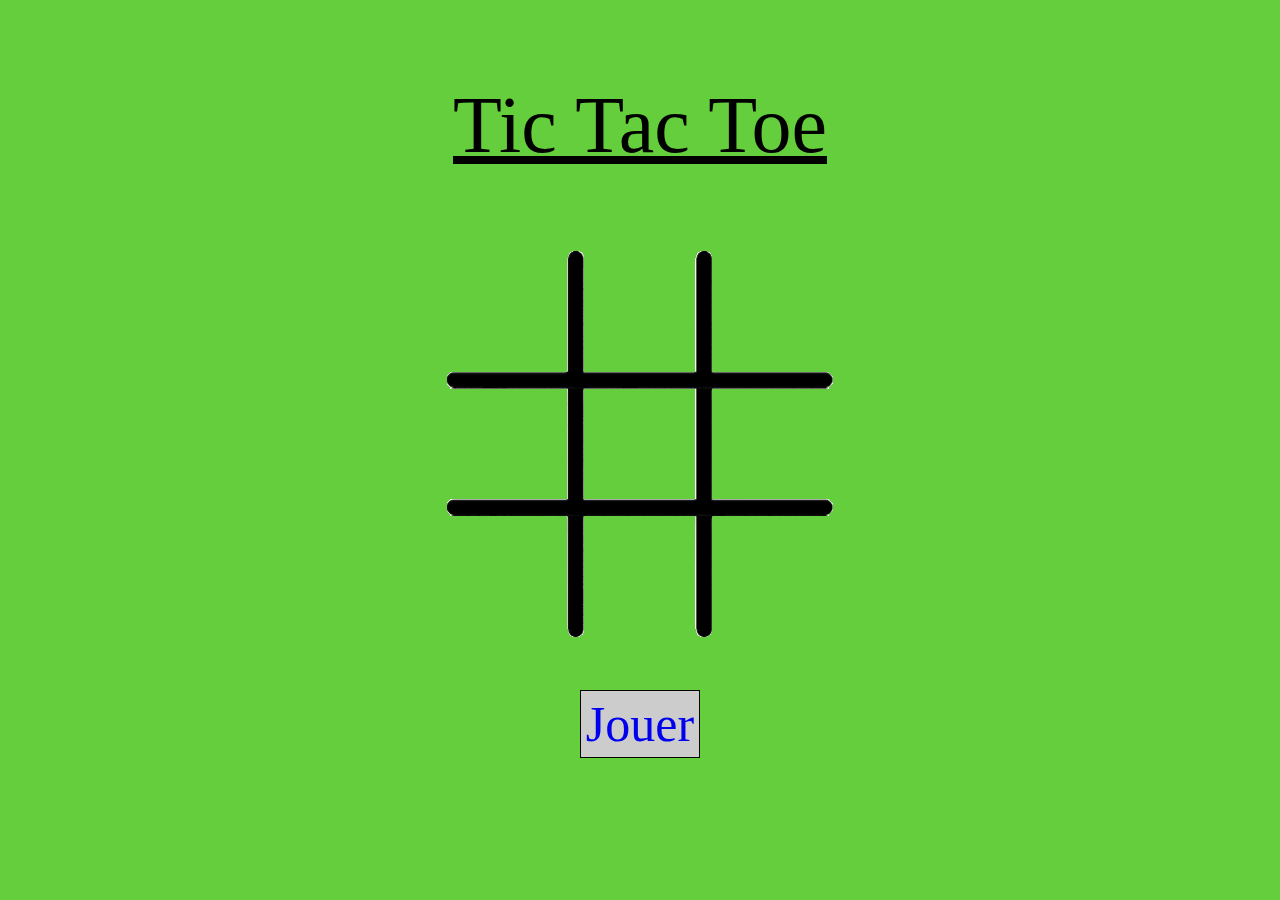
==== index.html @ 6a7f5ffb "test2" ====
<!DOCTYPE html>
<html>
<head>
    <link href="style.css" rel="stylesheet">
    <title>TTT par Paul et Ludo</title>
    <meta charset="UTF-8"/>  
</head>

<body>

<p>Tic Tac Toe</p>

<img src="tictac.gif" alt="" />
<br/><br/><br/><br/>

<a href="morpion.html" class="boutonJouer">Jouer</a>


</body>






</html>
---- style.css ----
/* MORPION.HTML */

#jeu 
{
    width: 240px;
    height: 250px;
    background-color: black;
    border : 1px solid #555;
    margin: 50px auto;
    /* box-shadow: 3px 8px 3px #bbb; */
    padding: 10px;
    overflow: auto;
    display : flex;
    flex-wrap: wrap;
    font-size: 60px;
}

#jeu div
{
    margin: auto;
    clear: both;
}

#jeu div
{
    width: 70px;
    height: 70px;
    margin: 5px;
    float: left;
    font-weight: bold;
    background-color:white;
}
#jeuStatus
{
    color: white;
    padding: 15px 10px;
    font-size: 50px;
}


body
{
    background-color: rgb(101, 206, 60);
    text-align: center;
} 



/* INDEX.HTML */

.boutonJouer{
    border:1px solid #000;
    padding:5px;
    background:#CCC;
    width: 1000px;
}
    
 
p {
text-decoration: underline;
font-size: 80px;
}
    
a{
    font-size: 50px;
    text-decoration: none;
}
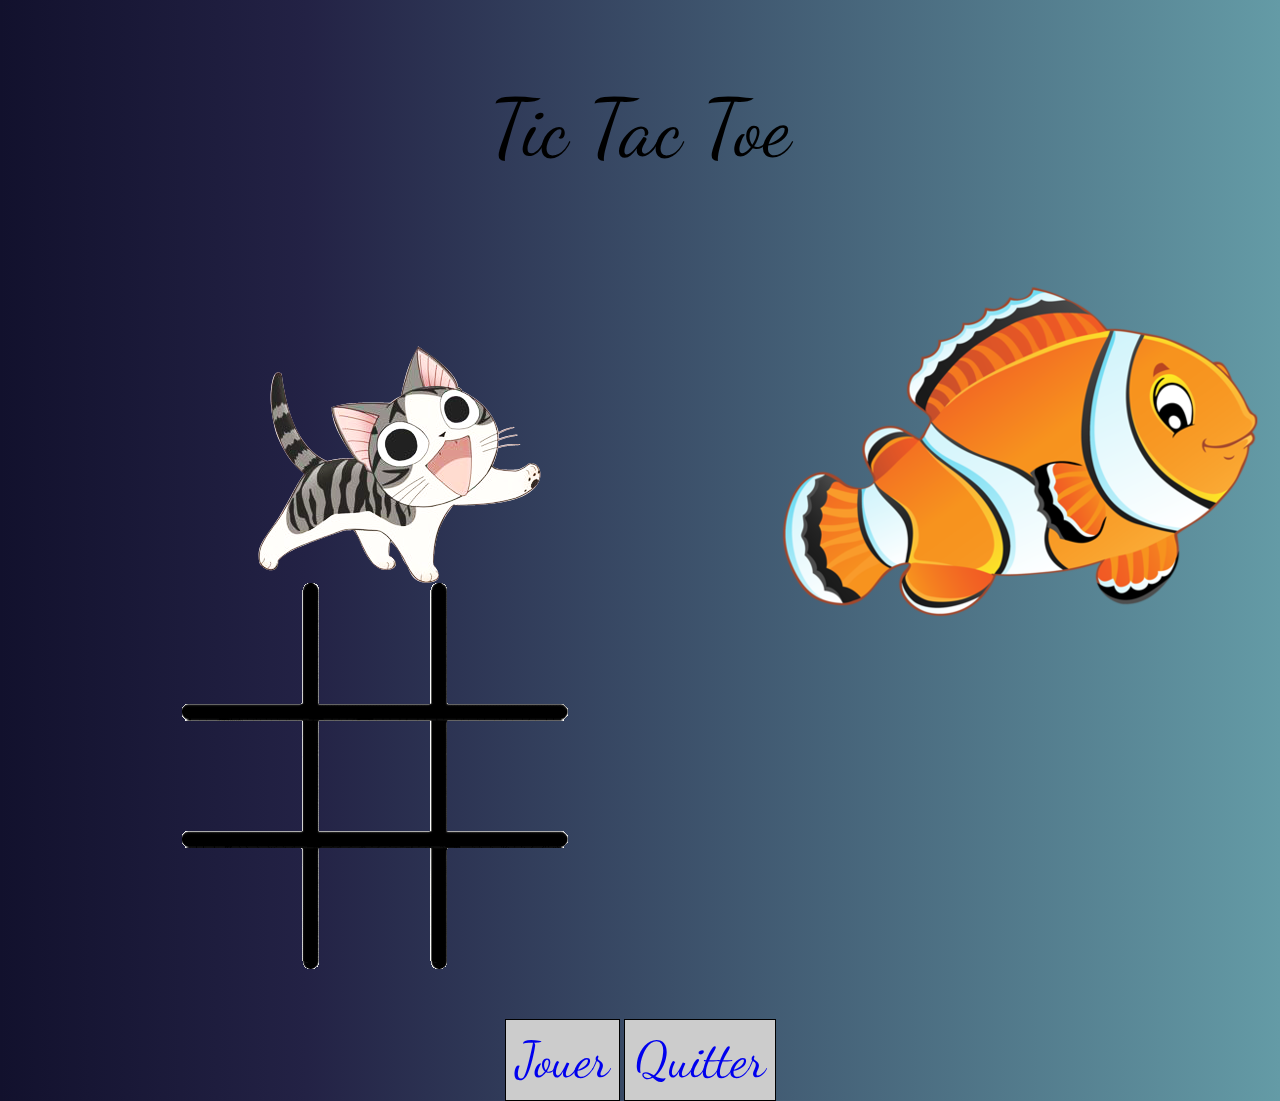
==== commit 777f2af9: "ajout graph" ====
--- a/index.html
+++ b/index.html
@@ -2,20 +2,25 @@
 <html>
 <head>
     <link href="style.css" rel="stylesheet">
+    <link href="https://fonts.googleapis.com/css2?family=Dancing+Script&display=swap" rel="stylesheet">
     <title>TTT par Paul et Ludo</title>
     <meta charset="UTF-8"/>  
 </head>
 
-<body>
+<body onclick='fermer()'>
 
 <p>Tic Tac Toe</p>
+<img class="chat_position" src="images/chi.png" alt="" />
 
-<img src="tictac.gif" alt="" />
-<br/><br/><br/><br/>
+<img class="poisson_position" src="images/poisson_clown.png" alt="" />
+
+<img class="tic_tac" src="images/tictac.gif" alt="" />
+
+ <br/><br/><br/><br/> 
 
 <a href="morpion.html" class="boutonJouer">Jouer</a>
 
-
+<a href="javascript:window.opener='x';window.close();" onclick="fermer" class="boutonJouer">Quitter</a>
 </body>
 
 
--- a/style.css
+++ b/style.css
@@ -40,8 +40,11 @@
 
 body
 {
-    background-color: rgb(101, 206, 60);
+    /* background-color: rgb(101, 206, 60); */
+    background: rgb(18,17,45);
+    background: linear-gradient(90deg, rgba(18,17,45,1) 0%, rgba(35,34,69,1) 24%, rgba(100,155,166,1) 100%);
     text-align: center;
+    font-family: 'Dancing Script', cursive;
 } 
 
 
@@ -50,14 +53,15 @@
 
 .boutonJouer{
     border:1px solid #000;
-    padding:5px;
+    padding:10px;
     background:#CCC;
     width: 1000px;
+   
 }
     
  
 p {
-text-decoration: underline;
+
 font-size: 80px;
 }
     
@@ -65,4 +69,29 @@
     font-size: 50px;
     text-decoration: none;
 }
-        +        
+.chat_position{
+float: left;
+margin-left: 250px;
+margin-top: 90px;
+}
+
+.poisson_position{
+    float: right;
+}
+
+.tic_tac{
+
+ margin-right: 30px;
+}
+
+.chat_position_game{
+    float: left;
+    margin-left: 200px;
+    margin-top: 90px;
+    }
+    
+.poisson_position__game{
+    
+   z
+}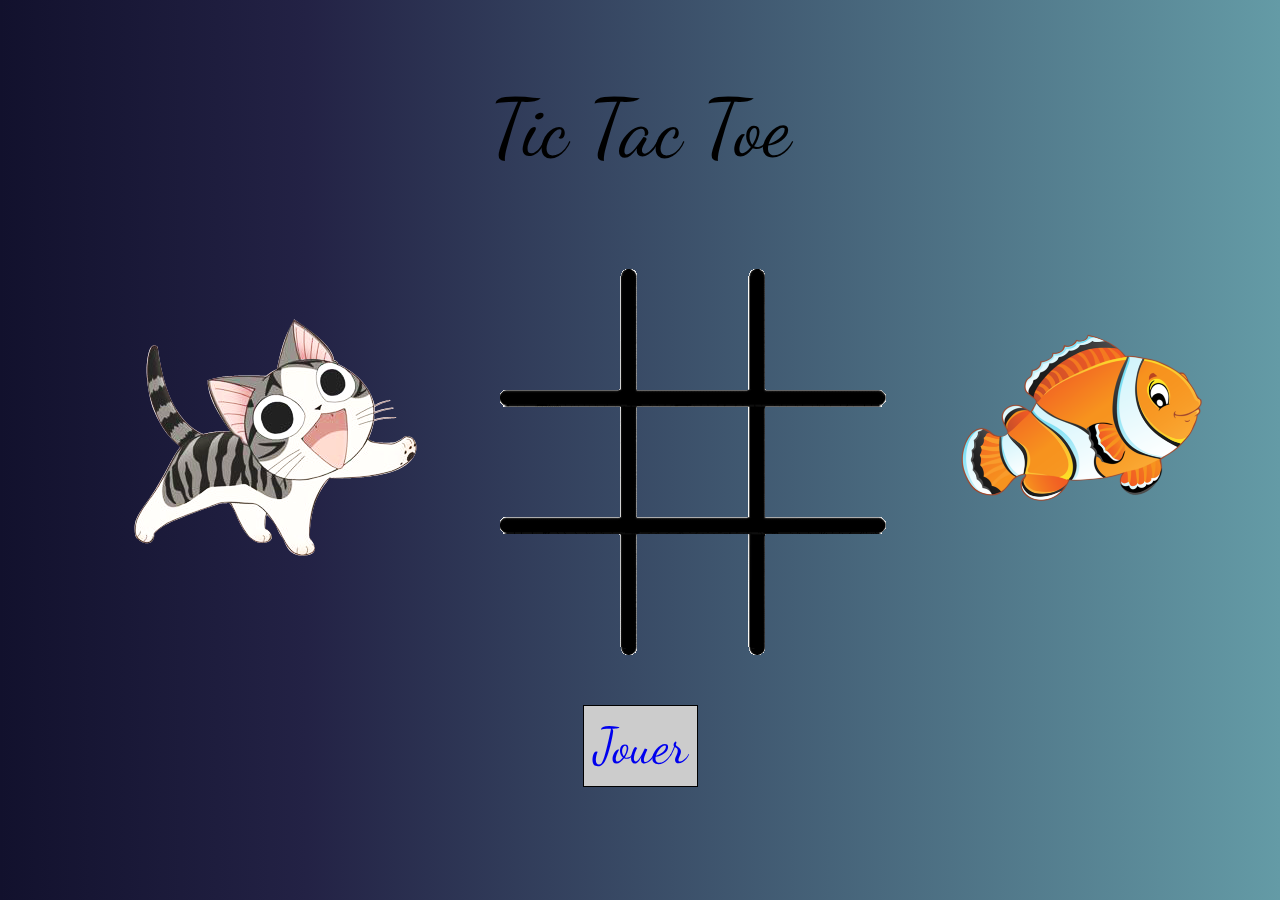
==== commit c69901ce: "ajout 3 eme joueur" ====
--- a/index.html
+++ b/index.html
@@ -2,6 +2,7 @@
 <html>
 <head>
     <link href="style.css" rel="stylesheet">
+    <!-- <link rel="stylesheet" media="screen and (max-width: 320px)" href="1280style.css" /> -->
     <link href="https://fonts.googleapis.com/css2?family=Dancing+Script&display=swap" rel="stylesheet">
     <title>TTT par Paul et Ludo</title>
     <meta charset="UTF-8"/>  
@@ -9,7 +10,7 @@
 
 <body onclick='fermer()'>
 
-<p>Tic Tac Toe</p>
+<p id=titre>Tic Tac Toe</p>
 <img class="chat_position" src="images/chi.png" alt="" />
 
 <img class="poisson_position" src="images/poisson_clown.png" alt="" />
@@ -20,7 +21,7 @@
 
 <a href="morpion.html" class="boutonJouer">Jouer</a>
 
-<a href="javascript:window.opener='x';window.close();" onclick="fermer" class="boutonJouer">Quitter</a>
+<!-- <a href="javascript:window.opener='x';window.close();" onclick="fermer" class="boutonJouer">Quitter</a> -->
 </body>
 
 
--- a/style.css
+++ b/style.css
@@ -56,6 +56,7 @@
     padding:10px;
     background:#CCC;
     width: 1000px;
+    margin-bottom: 10%;
    
 }
     
@@ -72,26 +73,39 @@
         
 .chat_position{
 float: left;
-margin-left: 250px;
-margin-top: 90px;
+margin-left: 10%;
+margin-top: 5%;
 }
 
 .poisson_position{
     float: right;
+    margin-top: 5%;
+    margin-right: 5%;
+    width: 20%;
 }
 
 .tic_tac{
 
- margin-right: 30px;
+ margin-left: 1%;
+ margin-top: 1%;
+
 }
 
 .chat_position_game{
     float: left;
-    margin-left: 200px;
-    margin-top: 90px;
+    margin-left: 10%;
+    margin-top: 3%;
     }
     
 .poisson_position__game{
     
-   z
+   float: left;
+}
+
+.icon_chi {
+    width: 70px;
+}
+
+.icon_poisson {
+    width: 70px;
 }--- a/1280style.css
+++ b/1280style.css
@@ -0,0 +1,111 @@
+/* MORPION.HTML */
+
+#jeu 
+{
+    width: 240px;
+    height: 250px;
+    background-color: black;
+    border : 1px solid #555;
+    margin: 50px auto;
+    /* box-shadow: 3px 8px 3px #bbb; */
+    padding: 10px;
+    overflow: auto;
+    display : flex;
+    flex-wrap: wrap;
+    font-size: 60px;
+}
+
+#jeu div
+{
+    margin: auto;
+    clear: both;
+}
+
+#jeu div
+{
+    width: 70px;
+    height: 70px;
+    margin: 5px;
+    float: left;
+    font-weight: bold;
+    background-color:white;
+}
+#jeuStatus
+{
+    color: white;
+    padding: 15px 10px;
+    font-size: 50px;
+}
+
+
+body
+{
+    /* background-color: rgb(101, 206, 60); */
+    background: rgb(18,17,45);
+    background: linear-gradient(90deg, rgba(18,17,45,1) 0%, rgba(35,34,69,1) 24%, rgba(100,155,166,1) 100%);
+    text-align: center;
+    font-family: 'Dancing Script', cursive;
+} 
+
+
+
+/* INDEX.HTML */
+
+.boutonJouer{
+    border:1px solid #000;
+    padding:10px;
+    background:#CCC;
+    width: 1000px;
+    margin-bottom: 10%;
+   
+}
+    
+ 
+p {
+
+font-size: 200px;
+}
+    
+a{
+    font-size: 50px;
+    text-decoration: none;
+}
+        
+.chat_position{
+float: left;
+margin-left: 10%;
+margin-top: 5%;
+}
+
+.poisson_position{
+    float: right;
+    margin-top: 5%;
+    margin-right: 5%;
+    width: 20%;
+}
+
+.tic_tac{
+
+ margin-left: 2%;
+ margin-top: 1%;
+
+}
+
+.chat_position_game{
+    float: left;
+    margin-left: 10%;
+    margin-top: 3%;
+    }
+    
+.poisson_position__game{
+    
+   float: left;
+}
+
+.icon_chi {
+    width: 70px;
+}
+
+.icon_poisson {
+    width: 70px;
+}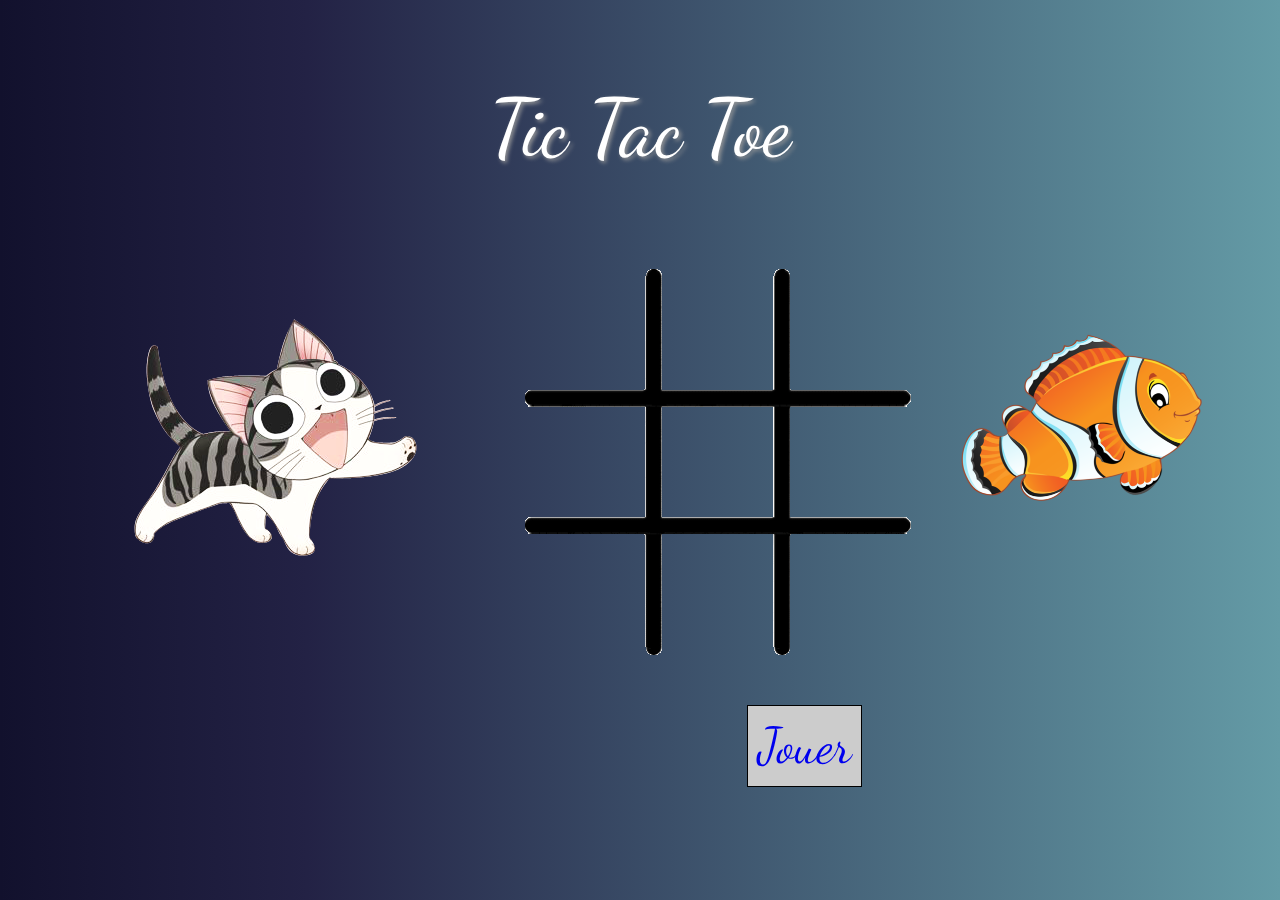
==== commit b3e06a34: "changement des regles et bouton pour cacher les regles ou non" ====
--- a/index.html
+++ b/index.html
@@ -24,9 +24,4 @@
 <!-- <a href="javascript:window.opener='x';window.close();" onclick="fermer" class="boutonJouer">Quitter</a> -->
 </body>
 
-
-
-
-
-
 </html>--- a/style.css
+++ b/style.css
@@ -1,12 +1,13 @@
 /* MORPION.HTML */
 
+/* body du morpion */
 #jeu 
 {
-    width: 240px;
-    height: 250px;
+    width: 400px;
+    height: 410px;
     background-color: black;
     border : 1px solid #555;
-    margin: 50px auto;
+    margin: 10px auto;
     /* box-shadow: 3px 8px 3px #bbb; */
     padding: 10px;
     overflow: auto;
@@ -15,62 +16,81 @@
     font-size: 60px;
 }
 
-#jeu div
-{
-    margin: auto;
-    clear: both;
+#jeu div{
+margin: auto;
+clear: both;
 }
 
-#jeu div
-{
-    width: 70px;
-    height: 70px;
-    margin: 5px;
-    float: left;
-    font-weight: bold;
-    background-color:white;
-}
-#jeuStatus
-{
-    color: white;
-    padding: 15px 10px;
-    font-size: 50px;
+/* case du morpion */
+#jeu div{
+width: 90px;
+height: 90px;
+margin: 5px;
+float: left;
+font-weight: bold;
+background-color:white;
 }
 
+/* status du jeu (exemple : joueur A c'est a votre tour) */
+#jeuStatus{
+color: white;
+padding: 15px 10px;
+font-size: 50px;
+}
 
-body
-{
-    /* background-color: rgb(101, 206, 60); */
-    background: rgb(18,17,45);
-    background: linear-gradient(90deg, rgba(18,17,45,1) 0%, rgba(35,34,69,1) 24%, rgba(100,155,166,1) 100%);
-    text-align: center;
-    font-family: 'Dancing Script', cursive;
+/* Pour les deux pages fond de page  */
+
+body{
+background: rgb(18,17,45);
+background: linear-gradient(90deg, rgba(18,17,45,1) 0%, rgba(35,34,69,1) 24%, rgba(100,155,166,1) 100%);
+text-align: center;
+font-family: 'Dancing Script', cursive;
 } 
 
 
 
 /* INDEX.HTML */
 
+/* bouton acces au morpion */
 .boutonJouer{
-    border:1px solid #000;
-    padding:10px;
-    background:#CCC;
-    width: 1000px;
-    margin-bottom: 10%;
-   
+border:1px solid #000;
+padding:10px;
+background:#CCC;
+width: 1000px;
+margin-left: 26%;
+font-size: 50px;
+text-decoration: none;
 }
-    
- 
-p {
 
+/* bouton afficher/cacher regles */
+#bouton {
+border-radius:12px 0 12px 0;
+background: #478bf9;
+border:none;
+color:#fff;
+font:bold 12px Verdana;
+padding:6px 0 6px 0;
+}
+
+/* grand titre index */
+#titre{
 font-size: 80px;
+color: white;
+text-shadow: 2px 2px 4px #999;
 }
-    
-a{
-    font-size: 50px;
-    text-decoration: none;
+
+/* regle morpion */
+#txt{
+font-size: 30px;
+border: 1px solid #000;
+padding:10px;
+background:#CCC;
+width: 1000px;
+margin-left: 25%;
 }
-        
+
+/* IMAGE INDEX */
+
 .chat_position{
 float: left;
 margin-left: 10%;
@@ -78,34 +98,26 @@
 }
 
 .poisson_position{
-    float: right;
-    margin-top: 5%;
-    margin-right: 5%;
-    width: 20%;
+float: right;
+margin-top: 5%;
+margin-right: 5%;
+width: 20%;
 }
 
 .tic_tac{
-
- margin-left: 1%;
- margin-top: 1%;
-
+margin-left: 5%;
+margin-top: 1%;
 }
 
-.chat_position_game{
-    float: left;
-    margin-left: 10%;
-    margin-top: 3%;
-    }
-    
-.poisson_position__game{
-    
-   float: left;
-}
+/* ICON MORPION */
 
 .icon_chi {
-    width: 70px;
+ width: 70px;
 }
 
 .icon_poisson {
-    width: 70px;
+width: 70px;
+}
+.icon_chien{
+width: 70px;
 }